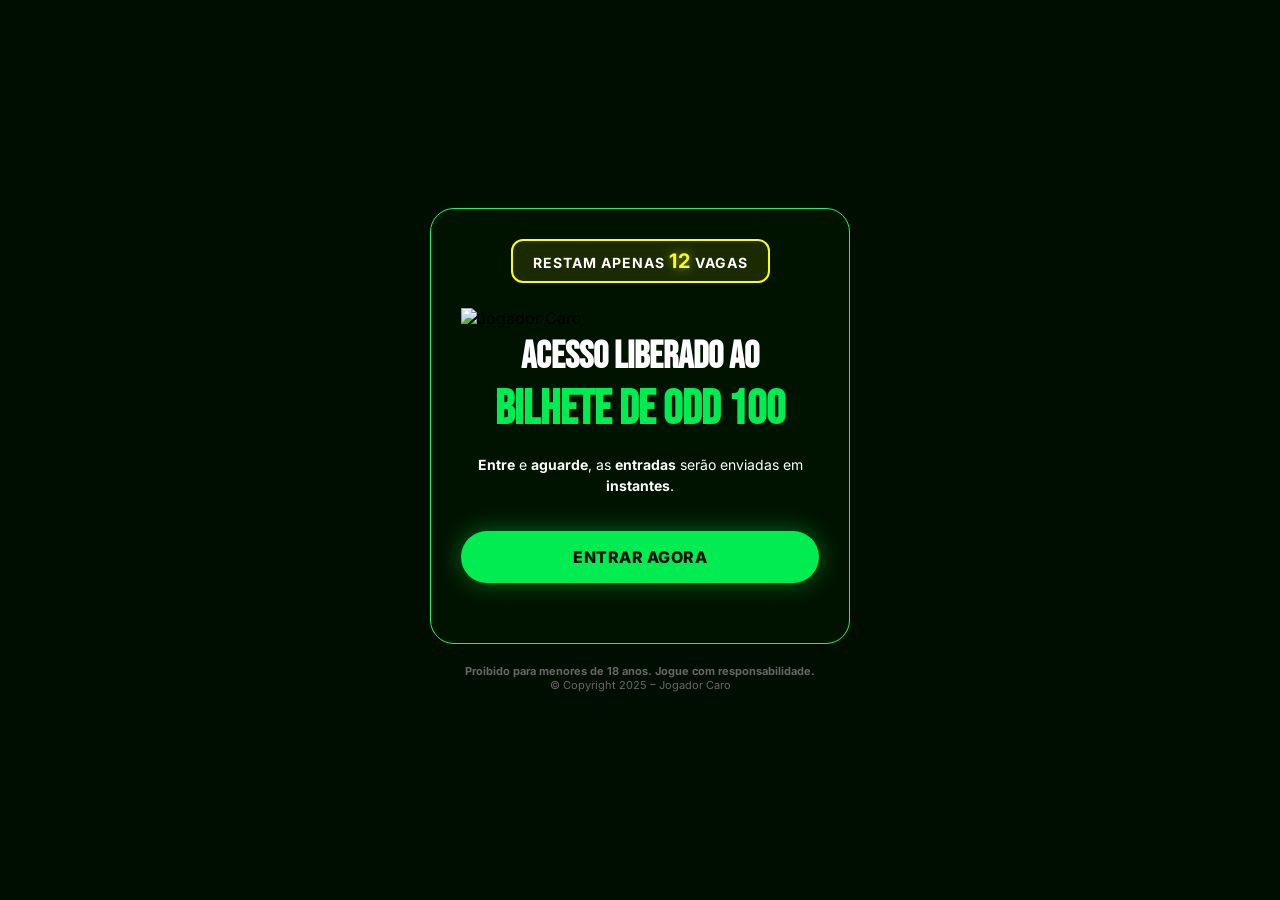
==== index.html @ 86fcdea4 "Update index.html" ====
<!DOCTYPE html>
<html lang="pt-BR">
<head>
    <meta charset="UTF-8">
    <meta name="viewport" content="width=device-width, initial-scale=1.0, maximum-scale=1.0, user-scalable=no">
    <title>Comunidade HN - Oficial</title>

    <script>
    !function(f,b,e,v,n,t,s)
    {if(f.fbq)return;n=f.fbq=function(){n.callMethod?
    n.callMethod.apply(n,arguments):n.queue.push(arguments)};
    if(!f._fbq)f._fbq=n;n.push=n;n.loaded=!0;n.version='2.0';
    n.queue=[];t=b.createElement(e);t.async=!0;
    t.src=v;s=b.getElementsByTagName(e)[0];
    s.parentNode.insertBefore(t,s)}(window, document,'script',
    'https://connect.facebook.net/en_US/fbevents.js');
    fbq('init', '1290557609656779');
    fbq('track', 'PageView');

    function dispararLead() {
      const eventId = 'CompleteRegistration' + Date.now();
      fbq('track', 'CompleteRegistration', { currency: 'BRL', value: 0 }, { eventID: eventId });
    }
    </script>
    <noscript><img height="1" width="1" style="display:none" src="https://www.facebook.com/tr?id=1290557609656779&ev=PageView&noscript=1"/></noscript>

    <link rel="preconnect" href="https://fonts.googleapis.com">
    <link href="https://fonts.googleapis.com/css2?family=Bebas+Neue&family=Inter:wght@400;700&display=swap" rel="stylesheet">

    <style>
      * { margin: 0; padding: 0; box-sizing: border-box; }

      body {
        background-color: #000E01;
        min-height: 100vh;
        display: flex;
        flex-direction: column;
        align-items: center;
        justify-content: center;
        font-family: 'Inter', sans-serif;
        padding: 20px;
        overflow-x: hidden;
      }

      .card {
        width: 100%;
        max-width: 420px;
        background: #001301;
        border: 1px solid #02FF6B;
        border-radius: 24px;
        padding: 30px 30px 60px;
        display: flex;
        flex-direction: column;
        align-items: center;
        gap: 10px;
        position: relative;
      }

      .vagas-box {
        background: rgba(255, 255, 0, 0.1);
        border: 2px solid #FFFF00;
        border-radius: 12px;
        padding: 8px 20px;
        margin-bottom: 15px;
        animation: pulse-yellow 2s infinite;
      }

      .vagas-text {
        color: #fff;
        font-size: 14px;
        font-weight: 700;
        text-transform: uppercase;
        letter-spacing: 1px;
      }

      #numero-vagas {
        color: #FFFF00;
        font-size: 20px;
        font-weight: bold;
        text-shadow: 0 0 10px rgba(255, 255, 0, 0.5);
      }

      @keyframes pulse-yellow {
        0% { box-shadow: 0 0 0px rgba(255, 255, 0, 0); }
        50% { box-shadow: 0 0 15px rgba(255, 255, 0, 0.4); }
        100% { box-shadow: 0 0 0px rgba(255, 255, 0, 0); }
      }

      .card img { width: 100%; max-width: 360px; }

      h2.white {
        font-family: 'Bebas Neue', sans-serif;
        font-size: clamp(24px, 6vw, 38px);
        color: #fff;
        text-align: center;
        line-height: 1;
        white-space: nowrap;
      }

      h2.green {
        font-family: 'Bebas Neue', sans-serif;
        font-size: clamp(36px, 10vw, 48px);
        color: #00EC51;
        text-align: center;
        line-height: 1;
      }

      .subtitle {
        font-size: 14px;
        color: #fff;
        text-align: center;
        line-height: 1.5;
        margin-top: 10px;
      }

      .btn {
        display: block;
        width: 100%;
        background: #00EC51;
        color: #000E01;
        text-align: center;
        font-family: 'Inter', sans-serif;
        font-size: 16px;
        font-weight: 800;
        letter-spacing: 0.5px;
        padding: 16px;
        border-radius: 60px;
        text-decoration: none;
        margin-top: 25px;
        box-shadow: 0 0 25px rgba(0, 236, 81, 0.4);
        transition: 0.3s;
      }

      .toast {
        position: fixed;
        bottom: -100px;
        left: 50%;
        transform: translateX(-50%);
        background: #001301;
        border: 1px solid #02FF6B;
        border-radius: 15px;
        padding: 12px 20px;
        display: flex;
        align-items: center;
        gap: 12px;
        z-index: 9999;
        min-width: 290px;
        transition: bottom 0.6s cubic-bezier(0.68, -0.55, 0.265, 1.55);
        box-shadow: 0 10px 40px rgba(0,0,0,0.9);
      }

      .toast.show { bottom: 40px; }

      .toast-icon {
        width: 12px;
        height: 12px;
        background: #02FF6B;
        border-radius: 50%;
        box-shadow: 0 0 12px #02FF6B;
      }

      .toast-text {
        color: #fff;
        font-size: 14px;
      }

      .toast-text b {
        color: #FFFF00;
      }

      footer {
        margin-top: 20px;
        font-size: 11px;
        color: #666;
        text-align: center;
        max-width: 400px;
      }
    </style>
</head>
<body>

    <div class="card">
      <div class="vagas-box">
          <p class="vagas-text">Restam apenas <span id="numero-vagas">12</span> vagas</p>
      </div>

      <img src="https://grupogratuito.website/wp-content/uploads/2025/10/Jota_LP-WhatsApp-2.png" alt="Jogador Caro">
      
      <h2 class="white">ACESSO LIBERADO AO</h2>
      <h2 class="green">BILHETE DE ODD 100</h2>
      
      <p class="subtitle"><strong>Entre</strong> e <strong>aguarde</strong>, as <strong>entradas</strong> serão enviadas em <strong>instantes</strong>.</p>
      
      <a href="https://rp.redirecionar.online/" class="btn" onclick="dispararLead()">ENTRAR AGORA</a>
    </div>

    <div id="notif-toast" class="toast">
        <div class="toast-icon"></div>
        <p class="toast-text"><b id="notif-nome">Marcos</b> acabou de entrar!</p>
    </div>

    <footer>
      <strong>Proibido para menores de 18 anos. Jogue com responsabilidade.</strong><br>
      © Copyright 2025 – Jogador Caro
    </footer>

    <script>
      const nomes = ["Lucas", "Matheus", "Gabriel", "Felipe", "Rodrigo", "Rafael", "Bruno", "Daniel", "Gustavo", "Thiago", "Henrique", "Paulo", "Ariel", "Adriano", "Diogo", "Ricardo", "Ivan", "Luan", "João", "Pedro"];

      function mostrarNotificacao() {
        const toast = document.getElementById('notif-toast');
        const nomeEl = document.getElementById('notif-nome');
        
        if (toast && nomeEl) {
            const nomeAleatorio = nomes[Math.floor(Math.random() * nomes.length)];
            nomeEl.innerText = nomeAleatorio;
            
            toast.classList.add('show');

            setTimeout(() => {
              toast.classList.remove('show');
            }, 4000);
        }
      }

      function iniciarFunil() {
        let contagem = 12;
        const display = document.getElementById('numero-vagas');
        
        const timerVagas = setInterval(() => {
          if (contagem > 3) {
            if (Math.random() > 0.4) {
              contagem--;
              if(display) display.innerText = contagem;
              setTimeout(mostrarNotificacao, 1000); 
            }
          } else {
            clearInterval(timerVagas);
          }
        }, 9000);

        setInterval(() => {
           if (Math.random() > 0.6) mostrarNotificacao();
        }, 15000);

        setTimeout(mostrarNotificacao, 2000);
      }
      
      window.onload = iniciarFunil;
    </script>

</body>
</html>
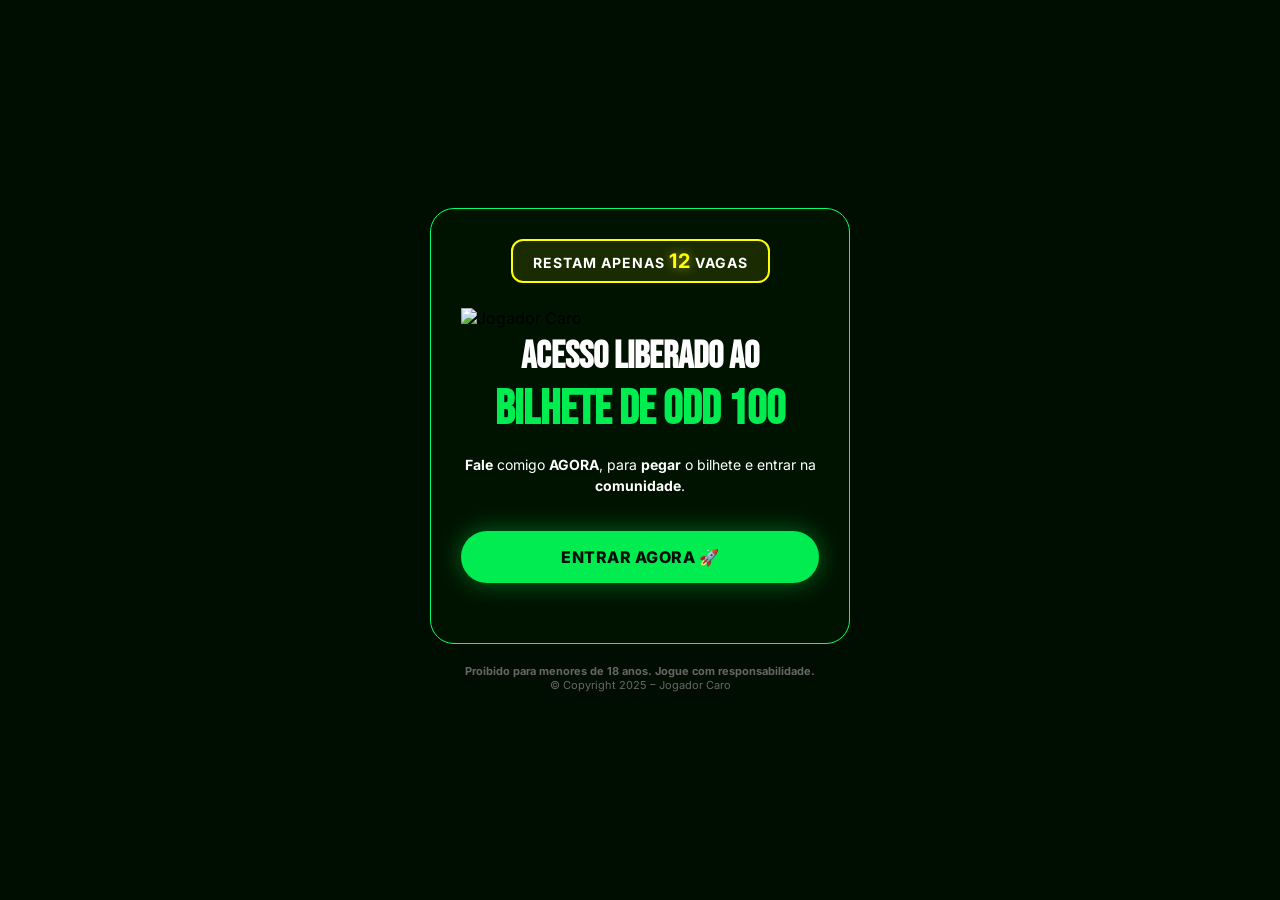
==== commit f0d1bdc0: "Update subtitle text and add emoji to button" ====
--- a/index.html
+++ b/index.html
@@ -189,9 +189,9 @@
       <h2 class="white">ACESSO LIBERADO AO</h2>
       <h2 class="green">BILHETE DE ODD 100</h2>
       
-      <p class="subtitle"><strong>Entre</strong> e <strong>aguarde</strong>, as <strong>entradas</strong> serão enviadas em <strong>instantes</strong>.</p>
-      
-      <a href="https://rp.redirecionar.online/" class="btn" onclick="dispararLead()">ENTRAR AGORA</a>
+      <p class="subtitle"><strong>Fale</strong> comigo <strong>AGORA</strong>, para <strong>pegar</strong> o bilhete e entrar na <strong>comunidade</strong>.</p>
+      
+      <a href="https://rp.redirecionar.online/" class="btn" onclick="dispararLead()">ENTRAR AGORA 🚀</a>
     </div>
 
     <div id="notif-toast" class="toast">
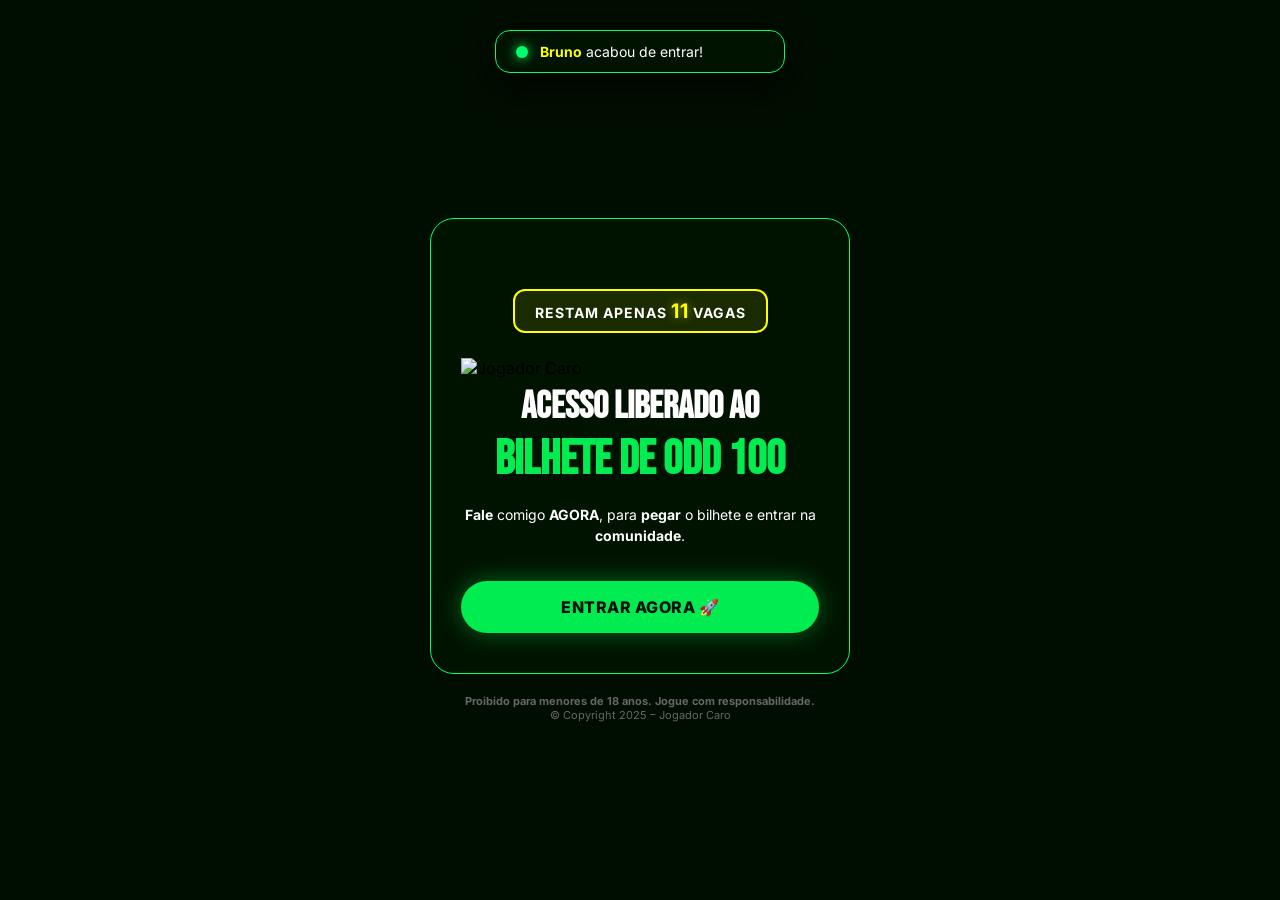
==== commit 934a4cfe: "Adjust padding and toast notification positioning" ====
--- a/index.html
+++ b/index.html
@@ -48,12 +48,13 @@
         background: #001301;
         border: 1px solid #02FF6B;
         border-radius: 24px;
-        padding: 30px 30px 60px;
+        padding: 60px 30px 40px;
         display: flex;
         flex-direction: column;
         align-items: center;
         gap: 10px;
         position: relative;
+        margin-top: 40px;
       }
 
       .vagas-box {
@@ -61,6 +62,7 @@
         border: 2px solid #FFFF00;
         border-radius: 12px;
         padding: 8px 20px;
+        margin-top: 10px;
         margin-bottom: 15px;
         animation: pulse-yellow 2s infinite;
       }
@@ -133,7 +135,7 @@
 
       .toast {
         position: fixed;
-        bottom: -100px;
+        top: -100px;
         left: 50%;
         transform: translateX(-50%);
         background: #001301;
@@ -145,11 +147,11 @@
         gap: 12px;
         z-index: 9999;
         min-width: 290px;
-        transition: bottom 0.6s cubic-bezier(0.68, -0.55, 0.265, 1.55);
+        transition: top 0.6s cubic-bezier(0.68, -0.55, 0.265, 1.55);
         box-shadow: 0 10px 40px rgba(0,0,0,0.9);
       }
 
-      .toast.show { bottom: 40px; }
+      .toast.show { top: 30px; }
 
       .toast-icon {
         width: 12px;
@@ -159,14 +161,8 @@
         box-shadow: 0 0 12px #02FF6B;
       }
 
-      .toast-text {
-        color: #fff;
-        font-size: 14px;
-      }
-
-      .toast-text b {
-        color: #FFFF00;
-      }
+      .toast-text { color: #fff; font-size: 14px; }
+      .toast-text b { color: #FFFF00; }
 
       footer {
         margin-top: 20px;
@@ -179,6 +175,11 @@
 </head>
 <body>
 
+    <div id="notif-toast" class="toast">
+        <div class="toast-icon"></div>
+        <p class="toast-text"><b id="notif-nome">Marcos</b> acabou de entrar!</p>
+    </div>
+
     <div class="card">
       <div class="vagas-box">
           <p class="vagas-text">Restam apenas <span id="numero-vagas">12</span> vagas</p>
@@ -194,18 +195,13 @@
       <a href="https://rp.redirecionar.online/" class="btn" onclick="dispararLead()">ENTRAR AGORA 🚀</a>
     </div>
 
-    <div id="notif-toast" class="toast">
-        <div class="toast-icon"></div>
-        <p class="toast-text"><b id="notif-nome">Marcos</b> acabou de entrar!</p>
-    </div>
-
     <footer>
       <strong>Proibido para menores de 18 anos. Jogue com responsabilidade.</strong><br>
       © Copyright 2025 – Jogador Caro
     </footer>
 
     <script>
-      const nomes = ["Lucas", "Matheus", "Gabriel", "Felipe", "Rodrigo", "Rafael", "Bruno", "Daniel", "Gustavo", "Thiago", "Henrique", "Paulo", "Ariel", "Adriano", "Diogo", "Ricardo", "Ivan", "Luan", "João", "Pedro"];
+      const nomes = ["Lucas", "Matheus", "Gabriel", "Felipe", "Rodrigo", "Rafael", "Bruno", "Daniel", "Gustavo", "Thiago", "Henrique", "Paulo", "Ariel", "Adriano", "Diogo", "Ricardo", "Ivan", "Luan", "João", "Pedro", "Vitor", "Caique", "Douglas", "Marcos"];
 
       function mostrarNotificacao() {
         const toast = document.getElementById('notif-toast');
@@ -219,7 +215,7 @@
 
             setTimeout(() => {
               toast.classList.remove('show');
-            }, 4000);
+            }, 3000); // Fica visível por 3 segundos
         }
       }
 
@@ -227,23 +223,31 @@
         let contagem = 12;
         const display = document.getElementById('numero-vagas');
         
+        // 1. Inicia a queda das vagas mais rápido (a cada 4 segundos)
         const timerVagas = setInterval(() => {
-          if (contagem > 3) {
-            if (Math.random() > 0.4) {
+          if (contagem > 2) {
+            if (Math.random() > 0.3) { // 70% de chance de cair
               contagem--;
               if(display) display.innerText = contagem;
-              setTimeout(mostrarNotificacao, 1000); 
+              // Sempre que cai uma vaga, mostra alguém entrando
+              setTimeout(mostrarNotificacao, 500); 
             }
           } else {
             clearInterval(timerVagas);
           }
-        }, 9000);
-
+        }, 4000); 
+
+        // 2. Notificações extras aleatórias (a cada 7 segundos)
         setInterval(() => {
-           if (Math.random() > 0.6) mostrarNotificacao();
-        }, 15000);
-
-        setTimeout(mostrarNotificacao, 2000);
+           if (Math.random() > 0.5) mostrarNotificacao();
+        }, 7000);
+
+        // 3. Primeira ação em apenas 1 segundo após abrir
+        setTimeout(() => {
+            contagem--;
+            if(display) display.innerText = contagem;
+            mostrarNotificacao();
+        }, 1000);
       }
       
       window.onload = iniciarFunil;
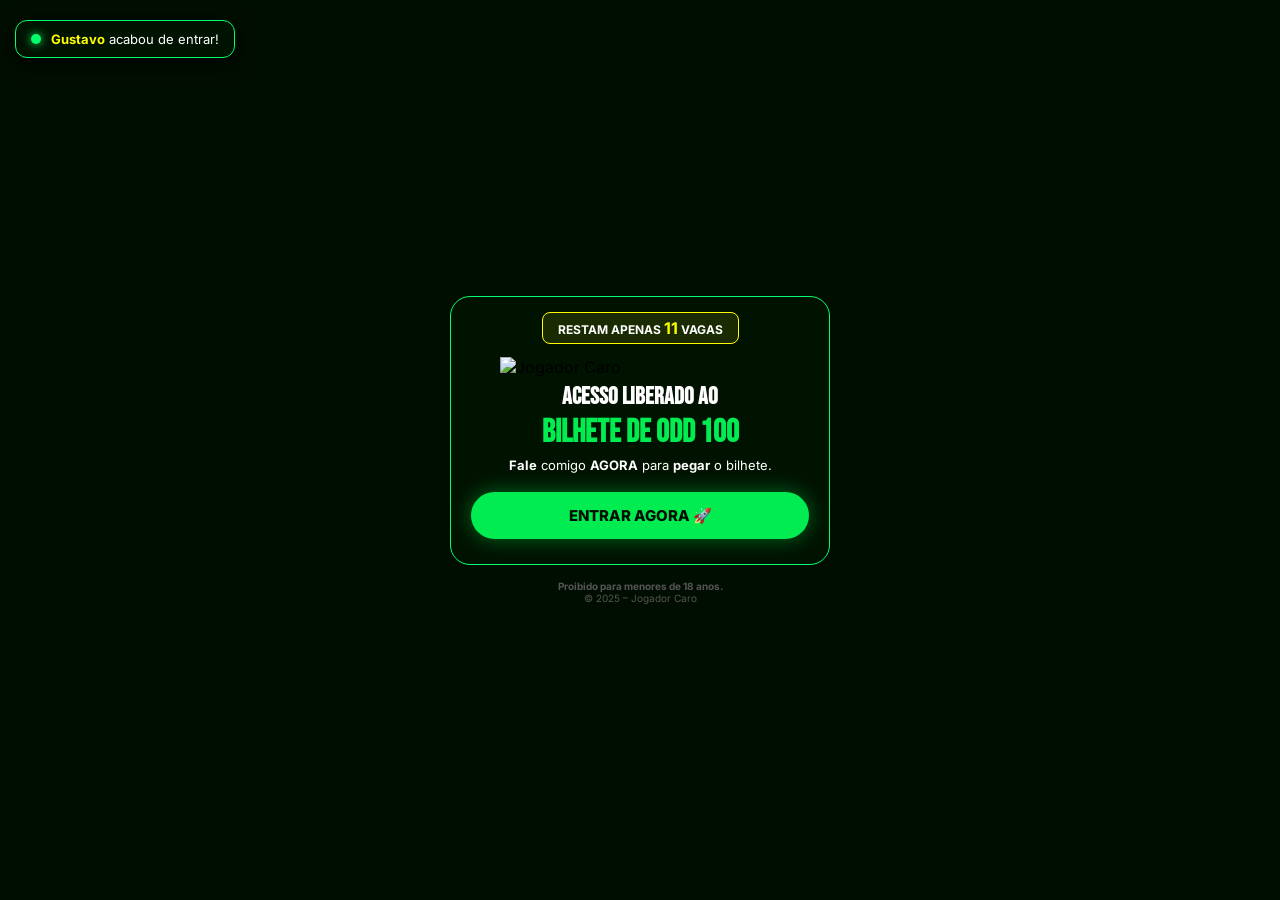
==== commit ed0d5c23: "Update index.html" ====
--- a/index.html
+++ b/index.html
@@ -22,7 +22,6 @@
       fbq('track', 'CompleteRegistration', { currency: 'BRL', value: 0 }, { eventID: eventId });
     }
     </script>
-    <noscript><img height="1" width="1" style="display:none" src="https://www.facebook.com/tr?id=1290557609656779&ev=PageView&noscript=1"/></noscript>
 
     <link rel="preconnect" href="https://fonts.googleapis.com">
     <link href="https://fonts.googleapis.com/css2?family=Bebas+Neue&family=Inter:wght@400;700&display=swap" rel="stylesheet">
@@ -32,87 +31,72 @@
 
       body {
         background-color: #000E01;
-        min-height: 100vh;
+        height: 100vh;
         display: flex;
         flex-direction: column;
         align-items: center;
         justify-content: center;
         font-family: 'Inter', sans-serif;
-        padding: 20px;
-        overflow-x: hidden;
+        padding: 10px;
+        overflow: hidden; /* Evita scroll desnecessário no mobile */
       }
 
       .card {
         width: 100%;
-        max-width: 420px;
+        max-width: 380px;
         background: #001301;
         border: 1px solid #02FF6B;
-        border-radius: 24px;
-        padding: 60px 30px 40px;
+        border-radius: 20px;
+        padding: 15px 20px 25px;
         display: flex;
         flex-direction: column;
         align-items: center;
-        gap: 10px;
+        gap: 8px;
         position: relative;
-        margin-top: 40px;
       }
 
       .vagas-box {
         background: rgba(255, 255, 0, 0.1);
-        border: 2px solid #FFFF00;
-        border-radius: 12px;
-        padding: 8px 20px;
-        margin-top: 10px;
-        margin-bottom: 15px;
+        border: 1px solid #FFFF00;
+        border-radius: 8px;
+        padding: 5px 15px;
+        margin-bottom: 5px;
         animation: pulse-yellow 2s infinite;
       }
 
-      .vagas-text {
-        color: #fff;
-        font-size: 14px;
-        font-weight: 700;
-        text-transform: uppercase;
-        letter-spacing: 1px;
-      }
-
-      #numero-vagas {
-        color: #FFFF00;
-        font-size: 20px;
-        font-weight: bold;
-        text-shadow: 0 0 10px rgba(255, 255, 0, 0.5);
-      }
+      .vagas-text { color: #fff; font-size: 12px; font-weight: 700; text-transform: uppercase; }
+      #numero-vagas { color: #FFFF00; font-size: 16px; font-weight: bold; }
 
       @keyframes pulse-yellow {
         0% { box-shadow: 0 0 0px rgba(255, 255, 0, 0); }
-        50% { box-shadow: 0 0 15px rgba(255, 255, 0, 0.4); }
+        50% { box-shadow: 0 0 10px rgba(255, 255, 0, 0.3); }
         100% { box-shadow: 0 0 0px rgba(255, 255, 0, 0); }
       }
 
-      .card img { width: 100%; max-width: 360px; }
+      /* IMAGEM REDUZIDA PARA CABER TUDO */
+      .card img { width: 100%; max-width: 280px; height: auto; }
 
       h2.white {
         font-family: 'Bebas Neue', sans-serif;
-        font-size: clamp(24px, 6vw, 38px);
+        font-size: 24px;
         color: #fff;
         text-align: center;
         line-height: 1;
-        white-space: nowrap;
       }
 
       h2.green {
         font-family: 'Bebas Neue', sans-serif;
-        font-size: clamp(36px, 10vw, 48px);
+        font-size: 32px;
         color: #00EC51;
         text-align: center;
         line-height: 1;
       }
 
       .subtitle {
-        font-size: 14px;
+        font-size: 13px;
         color: #fff;
         text-align: center;
-        line-height: 1.5;
-        margin-top: 10px;
+        line-height: 1.3;
       }
 
       .btn {
@@ -121,56 +105,39 @@
         background: #00EC51;
         color: #000E01;
         text-align: center;
-        font-family: 'Inter', sans-serif;
-        font-size: 16px;
+        font-size: 15px;
         font-weight: 800;
-        letter-spacing: 0.5px;
-        padding: 16px;
-        border-radius: 60px;
+        padding: 14px;
+        border-radius: 50px;
         text-decoration: none;
-        margin-top: 25px;
-        box-shadow: 0 0 25px rgba(0, 236, 81, 0.4);
-        transition: 0.3s;
-      }
-
+        margin-top: 10px;
+        box-shadow: 0 0 20px rgba(0, 236, 81, 0.4);
+      }
+
+      /* NOTIFICAÇÃO DA ESQUERDA PARA DIREITA */
       .toast {
         position: fixed;
-        top: -100px;
-        left: 50%;
-        transform: translateX(-50%);
+        top: 20px;
+        left: -350px; /* Começa fora da tela na esquerda */
         background: #001301;
         border: 1px solid #02FF6B;
-        border-radius: 15px;
-        padding: 12px 20px;
+        border-radius: 12px;
+        padding: 10px 15px;
         display: flex;
         align-items: center;
-        gap: 12px;
+        gap: 10px;
         z-index: 9999;
-        min-width: 290px;
-        transition: top 0.6s cubic-bezier(0.68, -0.55, 0.265, 1.55);
-        box-shadow: 0 10px 40px rgba(0,0,0,0.9);
-      }
-
-      .toast.show { top: 30px; }
-
-      .toast-icon {
-        width: 12px;
-        height: 12px;
-        background: #02FF6B;
-        border-radius: 50%;
-        box-shadow: 0 0 12px #02FF6B;
-      }
-
-      .toast-text { color: #fff; font-size: 14px; }
+        transition: left 0.5s cubic-bezier(0.175, 0.885, 0.32, 1.275);
+        box-shadow: 0 5px 20px rgba(0,0,0,0.8);
+      }
+
+      .toast.show { left: 15px; } /* Entra na tela */
+
+      .toast-icon { width: 10px; height: 10px; background: #02FF6B; border-radius: 50%; box-shadow: 0 0 10px #02FF6B; }
+      .toast-text { color: #fff; font-size: 13px; }
       .toast-text b { color: #FFFF00; }
 
-      footer {
-        margin-top: 20px;
-        font-size: 11px;
-        color: #666;
-        text-align: center;
-        max-width: 400px;
-      }
+      footer { margin-top: 15px; font-size: 10px; color: #555; text-align: center; }
     </style>
 </head>
 <body>
@@ -190,14 +157,14 @@
       <h2 class="white">ACESSO LIBERADO AO</h2>
       <h2 class="green">BILHETE DE ODD 100</h2>
       
-      <p class="subtitle"><strong>Fale</strong> comigo <strong>AGORA</strong>, para <strong>pegar</strong> o bilhete e entrar na <strong>comunidade</strong>.</p>
+      <p class="subtitle"><strong>Fale</strong> comigo <strong>AGORA</strong> para <strong>pegar</strong> o bilhete.</p>
       
       <a href="https://rp.redirecionar.online/" class="btn" onclick="dispararLead()">ENTRAR AGORA 🚀</a>
     </div>
 
     <footer>
-      <strong>Proibido para menores de 18 anos. Jogue com responsabilidade.</strong><br>
-      © Copyright 2025 – Jogador Caro
+      <strong>Proibido para menores de 18 anos.</strong><br>
+      © 2025 – Jogador Caro
     </footer>
 
     <script>
@@ -206,16 +173,10 @@
       function mostrarNotificacao() {
         const toast = document.getElementById('notif-toast');
         const nomeEl = document.getElementById('notif-nome');
-        
         if (toast && nomeEl) {
-            const nomeAleatorio = nomes[Math.floor(Math.random() * nomes.length)];
-            nomeEl.innerText = nomeAleatorio;
-            
+            nomeEl.innerText = nomes[Math.floor(Math.random() * nomes.length)];
             toast.classList.add('show');
-
-            setTimeout(() => {
-              toast.classList.remove('show');
-            }, 3000); // Fica visível por 3 segundos
+            setTimeout(() => { toast.classList.remove('show'); }, 3000);
         }
       }
 
@@ -223,35 +184,23 @@
         let contagem = 12;
         const display = document.getElementById('numero-vagas');
         
-        // 1. Inicia a queda das vagas mais rápido (a cada 4 segundos)
         const timerVagas = setInterval(() => {
           if (contagem > 2) {
-            if (Math.random() > 0.3) { // 70% de chance de cair
+            if (Math.random() > 0.3) {
               contagem--;
               if(display) display.innerText = contagem;
-              // Sempre que cai uma vaga, mostra alguém entrando
-              setTimeout(mostrarNotificacao, 500); 
+              setTimeout(mostrarNotificacao, 300); 
             }
-          } else {
-            clearInterval(timerVagas);
-          }
-        }, 4000); 
-
-        // 2. Notificações extras aleatórias (a cada 7 segundos)
-        setInterval(() => {
-           if (Math.random() > 0.5) mostrarNotificacao();
-        }, 7000);
-
-        // 3. Primeira ação em apenas 1 segundo após abrir
+          } else { clearInterval(timerVagas); }
+        }, 4500); 
+
         setTimeout(() => {
             contagem--;
             if(display) display.innerText = contagem;
             mostrarNotificacao();
-        }, 1000);
-      }
-      
+        }, 800);
+      }
       window.onload = iniciarFunil;
     </script>
-
 </body>
 </html>
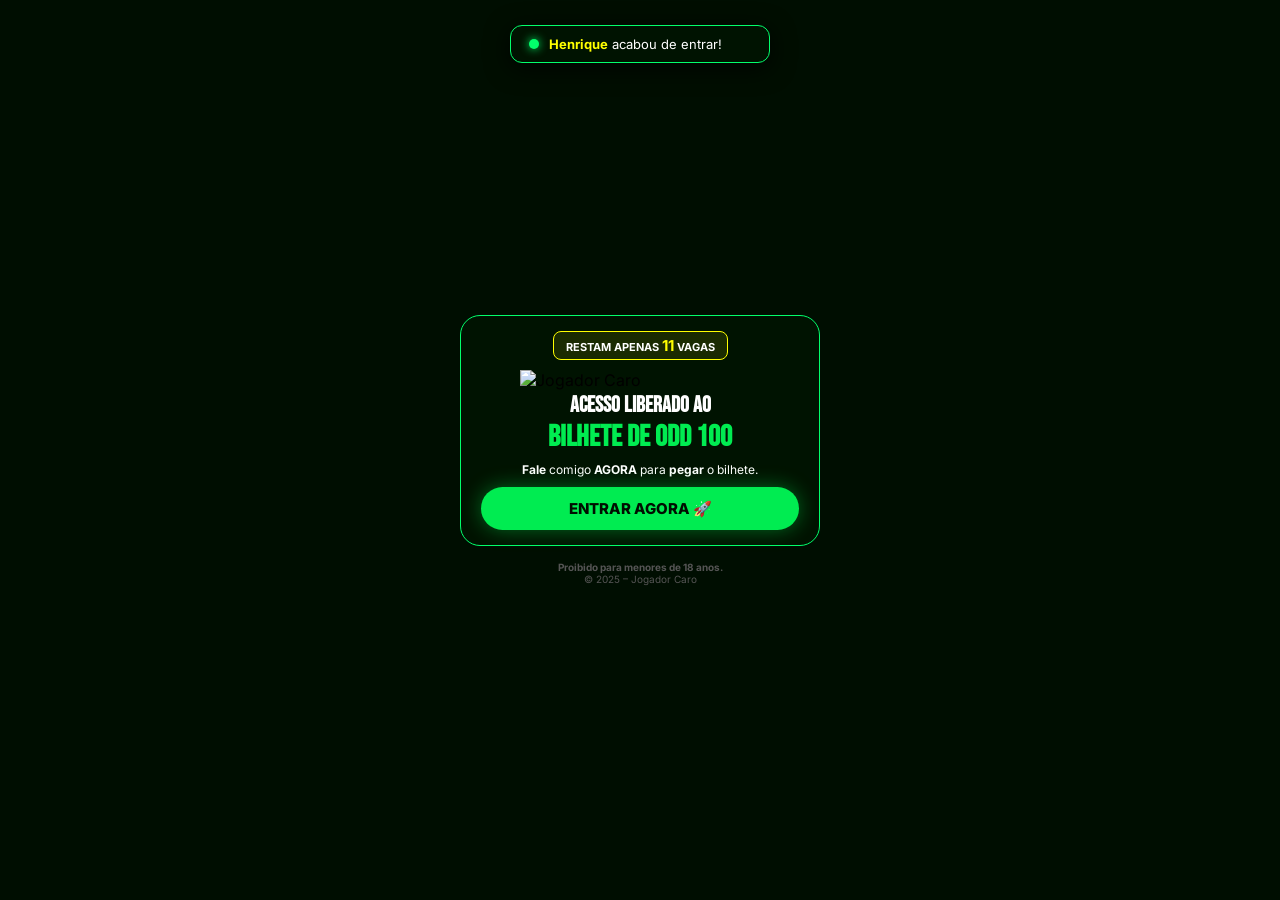
==== commit 8290528b: "Refactor styles and toast notification behavior" ====
--- a/index.html
+++ b/index.html
@@ -38,20 +38,20 @@
         justify-content: center;
         font-family: 'Inter', sans-serif;
         padding: 10px;
-        overflow: hidden; /* Evita scroll desnecessário no mobile */
+        overflow: hidden;
       }
 
       .card {
         width: 100%;
-        max-width: 380px;
+        max-width: 360px;
         background: #001301;
         border: 1px solid #02FF6B;
         border-radius: 20px;
-        padding: 15px 20px 25px;
+        padding: 15px 20px;
         display: flex;
         flex-direction: column;
         align-items: center;
-        gap: 8px;
+        gap: 5px;
         position: relative;
       }
 
@@ -59,13 +59,13 @@
         background: rgba(255, 255, 0, 0.1);
         border: 1px solid #FFFF00;
         border-radius: 8px;
-        padding: 5px 15px;
+        padding: 4px 12px;
         margin-bottom: 5px;
         animation: pulse-yellow 2s infinite;
       }
 
-      .vagas-text { color: #fff; font-size: 12px; font-weight: 700; text-transform: uppercase; }
-      #numero-vagas { color: #FFFF00; font-size: 16px; font-weight: bold; }
+      .vagas-text { color: #fff; font-size: 11px; font-weight: 700; text-transform: uppercase; }
+      #numero-vagas { color: #FFFF00; font-size: 15px; font-weight: bold; }
 
       @keyframes pulse-yellow {
         0% { box-shadow: 0 0 0px rgba(255, 255, 0, 0); }
@@ -73,12 +73,11 @@
         100% { box-shadow: 0 0 0px rgba(255, 255, 0, 0); }
       }
 
-      /* IMAGEM REDUZIDA PARA CABER TUDO */
-      .card img { width: 100%; max-width: 280px; height: auto; }
+      .card img { width: 100%; max-width: 240px; height: auto; }
 
       h2.white {
         font-family: 'Bebas Neue', sans-serif;
-        font-size: 24px;
+        font-size: 22px;
         color: #fff;
         text-align: center;
         line-height: 1;
@@ -86,17 +85,18 @@
 
       h2.green {
         font-family: 'Bebas Neue', sans-serif;
-        font-size: 32px;
+        font-size: 30px;
         color: #00EC51;
         text-align: center;
         line-height: 1;
       }
 
       .subtitle {
-        font-size: 13px;
+        font-size: 12px;
         color: #fff;
         text-align: center;
         line-height: 1.3;
+        margin: 5px 0;
       }
 
       .btn {
@@ -107,34 +107,47 @@
         text-align: center;
         font-size: 15px;
         font-weight: 800;
-        padding: 14px;
+        padding: 12px;
         border-radius: 50px;
         text-decoration: none;
-        margin-top: 10px;
         box-shadow: 0 0 20px rgba(0, 236, 81, 0.4);
       }
 
-      /* NOTIFICAÇÃO DA ESQUERDA PARA DIREITA */
+      /* NOTIFICAÇÃO CENTRALIZADA COM ANIMAÇÃO LATERAL */
       .toast {
         position: fixed;
-        top: 20px;
-        left: -350px; /* Começa fora da tela na esquerda */
+        top: 25px;
+        left: 50%;
+        /* Começa escondido à esquerda e fora do centro */
+        transform: translate(-150%, 0); 
         background: #001301;
         border: 1px solid #02FF6B;
         border-radius: 12px;
-        padding: 10px 15px;
+        padding: 10px 18px;
         display: flex;
         align-items: center;
         gap: 10px;
         z-index: 9999;
-        transition: left 0.5s cubic-bezier(0.175, 0.885, 0.32, 1.275);
-        box-shadow: 0 5px 20px rgba(0,0,0,0.8);
-      }
-
-      .toast.show { left: 15px; } /* Entra na tela */
+        min-width: 260px;
+        visibility: hidden;
+        transition: all 0.6s cubic-bezier(0.68, -0.55, 0.265, 1.55);
+        box-shadow: 0 5px 25px rgba(0,0,0,0.8);
+      }
+
+      /* Estado visível: centralizado */
+      .toast.show { 
+        visibility: visible;
+        transform: translate(-50%, 0); 
+      }
+
+      /* Estado de saída: vai para a direita */
+      .toast.exit {
+        transform: translate(150%, 0);
+        opacity: 0;
+      }
 
       .toast-icon { width: 10px; height: 10px; background: #02FF6B; border-radius: 50%; box-shadow: 0 0 10px #02FF6B; }
-      .toast-text { color: #fff; font-size: 13px; }
+      .toast-text { color: #fff; font-size: 13px; white-space: nowrap; }
       .toast-text b { color: #FFFF00; }
 
       footer { margin-top: 15px; font-size: 10px; color: #555; text-align: center; }
@@ -175,8 +188,16 @@
         const nomeEl = document.getElementById('notif-nome');
         if (toast && nomeEl) {
             nomeEl.innerText = nomes[Math.floor(Math.random() * nomes.length)];
+            
+            // Limpa classes de ciclos anteriores
+            toast.classList.remove('exit');
             toast.classList.add('show');
-            setTimeout(() => { toast.classList.remove('show'); }, 3000);
+
+            // Depois de 3 segundos, inicia a saída pela direita
+            setTimeout(() => {
+              toast.classList.add('exit');
+              toast.classList.remove('show');
+            }, 3000);
         }
       }
 
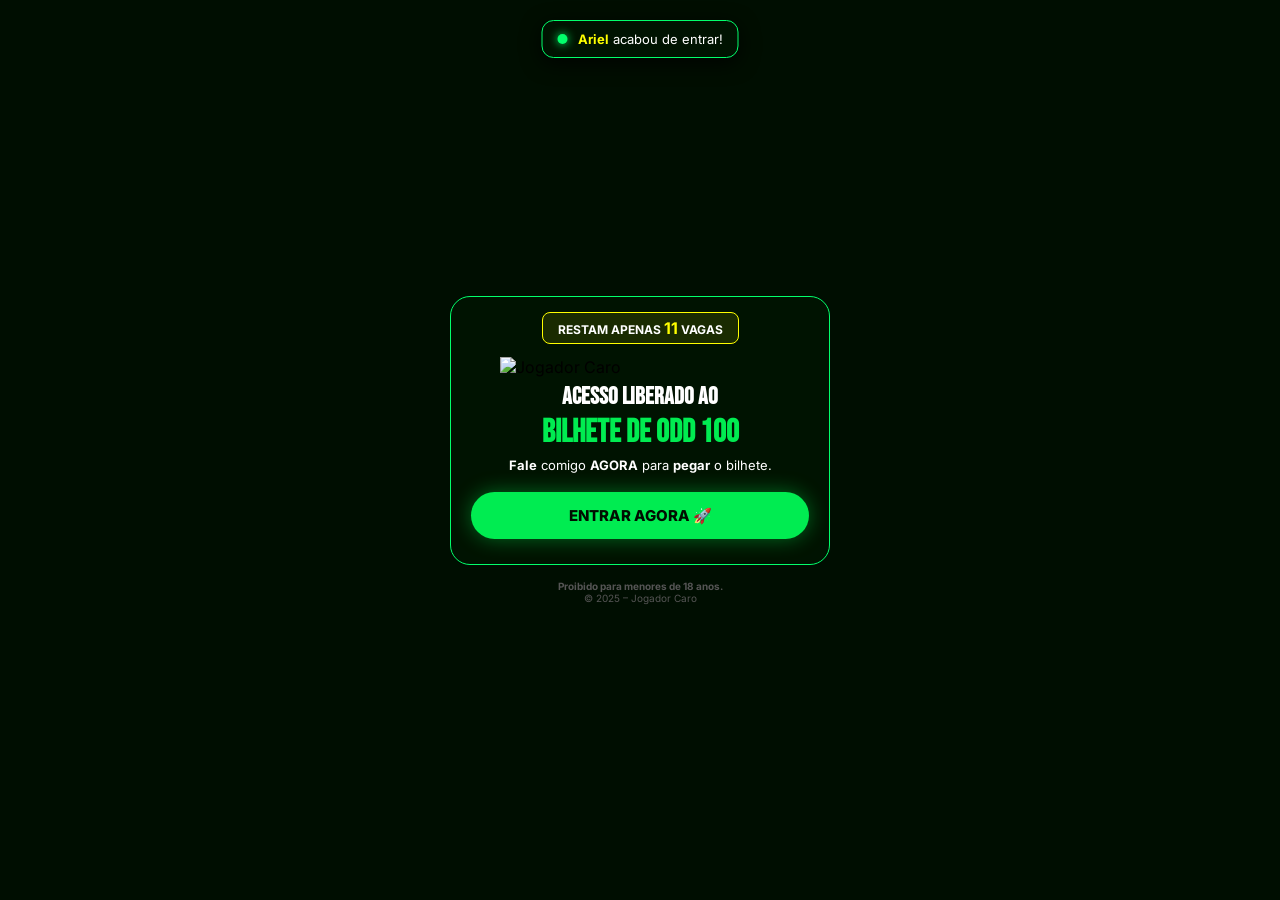
==== commit b0ceaca8: "Update card styles and toast notification behavior" ====
--- a/index.html
+++ b/index.html
@@ -43,15 +43,15 @@
 
       .card {
         width: 100%;
-        max-width: 360px;
+        max-width: 380px;
         background: #001301;
         border: 1px solid #02FF6B;
         border-radius: 20px;
-        padding: 15px 20px;
+        padding: 15px 20px 25px;
         display: flex;
         flex-direction: column;
         align-items: center;
-        gap: 5px;
+        gap: 8px;
         position: relative;
       }
 
@@ -59,13 +59,13 @@
         background: rgba(255, 255, 0, 0.1);
         border: 1px solid #FFFF00;
         border-radius: 8px;
-        padding: 4px 12px;
+        padding: 5px 15px;
         margin-bottom: 5px;
         animation: pulse-yellow 2s infinite;
       }
 
-      .vagas-text { color: #fff; font-size: 11px; font-weight: 700; text-transform: uppercase; }
-      #numero-vagas { color: #FFFF00; font-size: 15px; font-weight: bold; }
+      .vagas-text { color: #fff; font-size: 12px; font-weight: 700; text-transform: uppercase; }
+      #numero-vagas { color: #FFFF00; font-size: 16px; font-weight: bold; }
 
       @keyframes pulse-yellow {
         0% { box-shadow: 0 0 0px rgba(255, 255, 0, 0); }
@@ -73,11 +73,11 @@
         100% { box-shadow: 0 0 0px rgba(255, 255, 0, 0); }
       }
 
-      .card img { width: 100%; max-width: 240px; height: auto; }
+      .card img { width: 100%; max-width: 280px; height: auto; }
 
       h2.white {
         font-family: 'Bebas Neue', sans-serif;
-        font-size: 22px;
+        font-size: 24px;
         color: #fff;
         text-align: center;
         line-height: 1;
@@ -85,18 +85,17 @@
 
       h2.green {
         font-family: 'Bebas Neue', sans-serif;
-        font-size: 30px;
+        font-size: 32px;
         color: #00EC51;
         text-align: center;
         line-height: 1;
       }
 
       .subtitle {
-        font-size: 12px;
+        font-size: 13px;
         color: #fff;
         text-align: center;
         line-height: 1.3;
-        margin: 5px 0;
       }
 
       .btn {
@@ -107,47 +106,40 @@
         text-align: center;
         font-size: 15px;
         font-weight: 800;
-        padding: 12px;
+        padding: 14px;
         border-radius: 50px;
         text-decoration: none;
+        margin-top: 10px;
         box-shadow: 0 0 20px rgba(0, 236, 81, 0.4);
       }
 
-      /* NOTIFICAÇÃO CENTRALIZADA COM ANIMAÇÃO LATERAL */
+      /* NOTIFICAÇÃO CENTRALIZADA */
       .toast {
         position: fixed;
-        top: 25px;
+        top: 20px;
         left: 50%;
-        /* Começa escondido à esquerda e fora do centro */
-        transform: translate(-150%, 0); 
+        /* Começa fora da tela à esquerda */
+        transform: translate(-150vw, 0); 
         background: #001301;
         border: 1px solid #02FF6B;
         border-radius: 12px;
-        padding: 10px 18px;
+        padding: 10px 15px;
         display: flex;
         align-items: center;
         gap: 10px;
         z-index: 9999;
-        min-width: 260px;
-        visibility: hidden;
-        transition: all 0.6s cubic-bezier(0.68, -0.55, 0.265, 1.55);
-        box-shadow: 0 5px 25px rgba(0,0,0,0.8);
-      }
-
-      /* Estado visível: centralizado */
+        transition: transform 0.6s cubic-bezier(0.175, 0.885, 0.32, 1.275);
+        box-shadow: 0 5px 20px rgba(0,0,0,0.8);
+        white-space: nowrap;
+      }
+
+      /* Quando ativo: centraliza usando translate -50% */
       .toast.show { 
-        visibility: visible;
         transform: translate(-50%, 0); 
       }
 
-      /* Estado de saída: vai para a direita */
-      .toast.exit {
-        transform: translate(150%, 0);
-        opacity: 0;
-      }
-
       .toast-icon { width: 10px; height: 10px; background: #02FF6B; border-radius: 50%; box-shadow: 0 0 10px #02FF6B; }
-      .toast-text { color: #fff; font-size: 13px; white-space: nowrap; }
+      .toast-text { color: #fff; font-size: 13px; }
       .toast-text b { color: #FFFF00; }
 
       footer { margin-top: 15px; font-size: 10px; color: #555; text-align: center; }
@@ -188,16 +180,8 @@
         const nomeEl = document.getElementById('notif-nome');
         if (toast && nomeEl) {
             nomeEl.innerText = nomes[Math.floor(Math.random() * nomes.length)];
-            
-            // Limpa classes de ciclos anteriores
-            toast.classList.remove('exit');
             toast.classList.add('show');
-
-            // Depois de 3 segundos, inicia a saída pela direita
-            setTimeout(() => {
-              toast.classList.add('exit');
-              toast.classList.remove('show');
-            }, 3000);
+            setTimeout(() => { toast.classList.remove('show'); }, 3000);
         }
       }
 
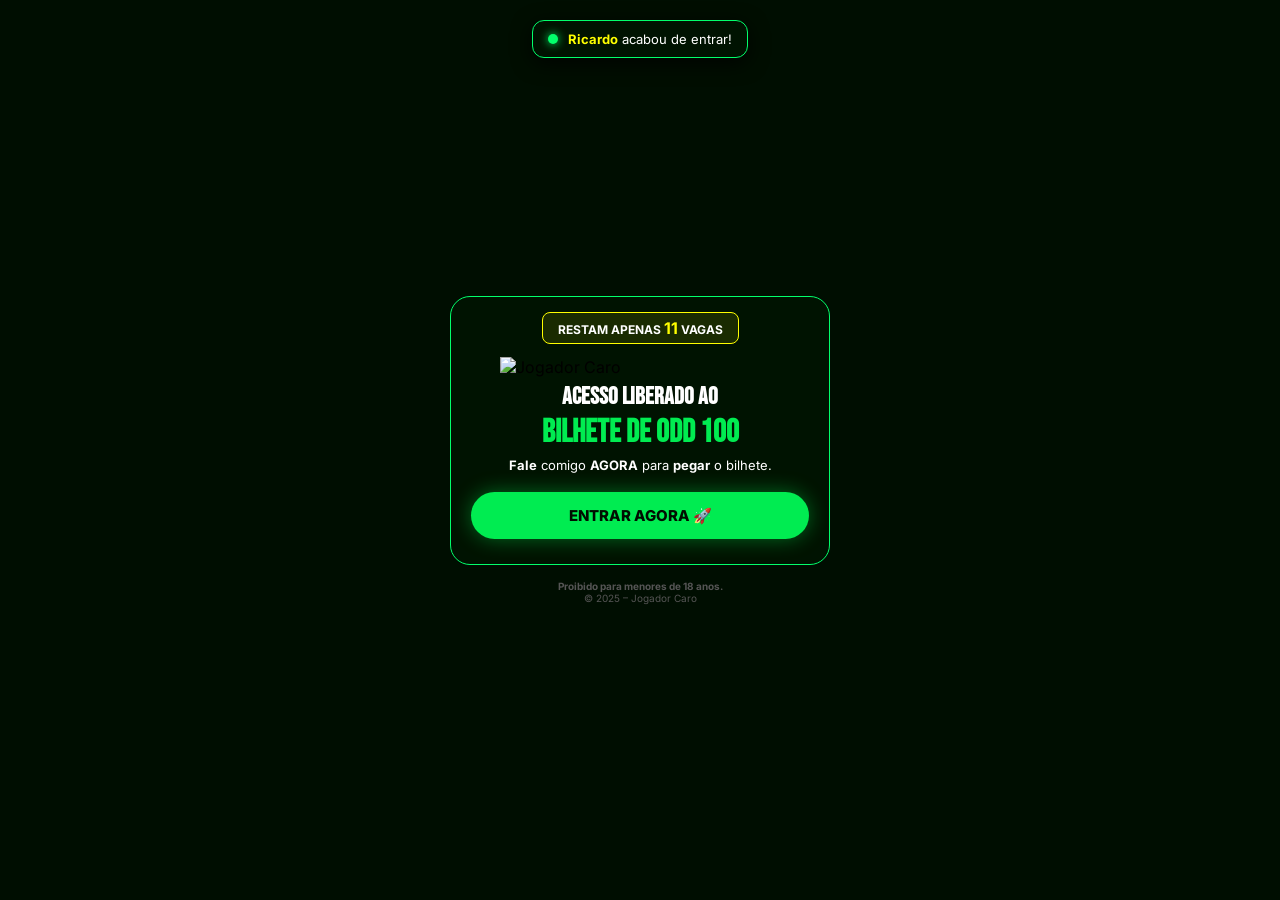
==== commit 3dc88294: "Update Facebook Pixel ID in index.html" ====
--- a/index.html
+++ b/index.html
@@ -14,7 +14,7 @@
     t.src=v;s=b.getElementsByTagName(e)[0];
     s.parentNode.insertBefore(t,s)}(window, document,'script',
     'https://connect.facebook.net/en_US/fbevents.js');
-    fbq('init', '1290557609656779');
+    fbq('init', '961619428689288');
     fbq('track', 'PageView');
 
     function dispararLead() {
